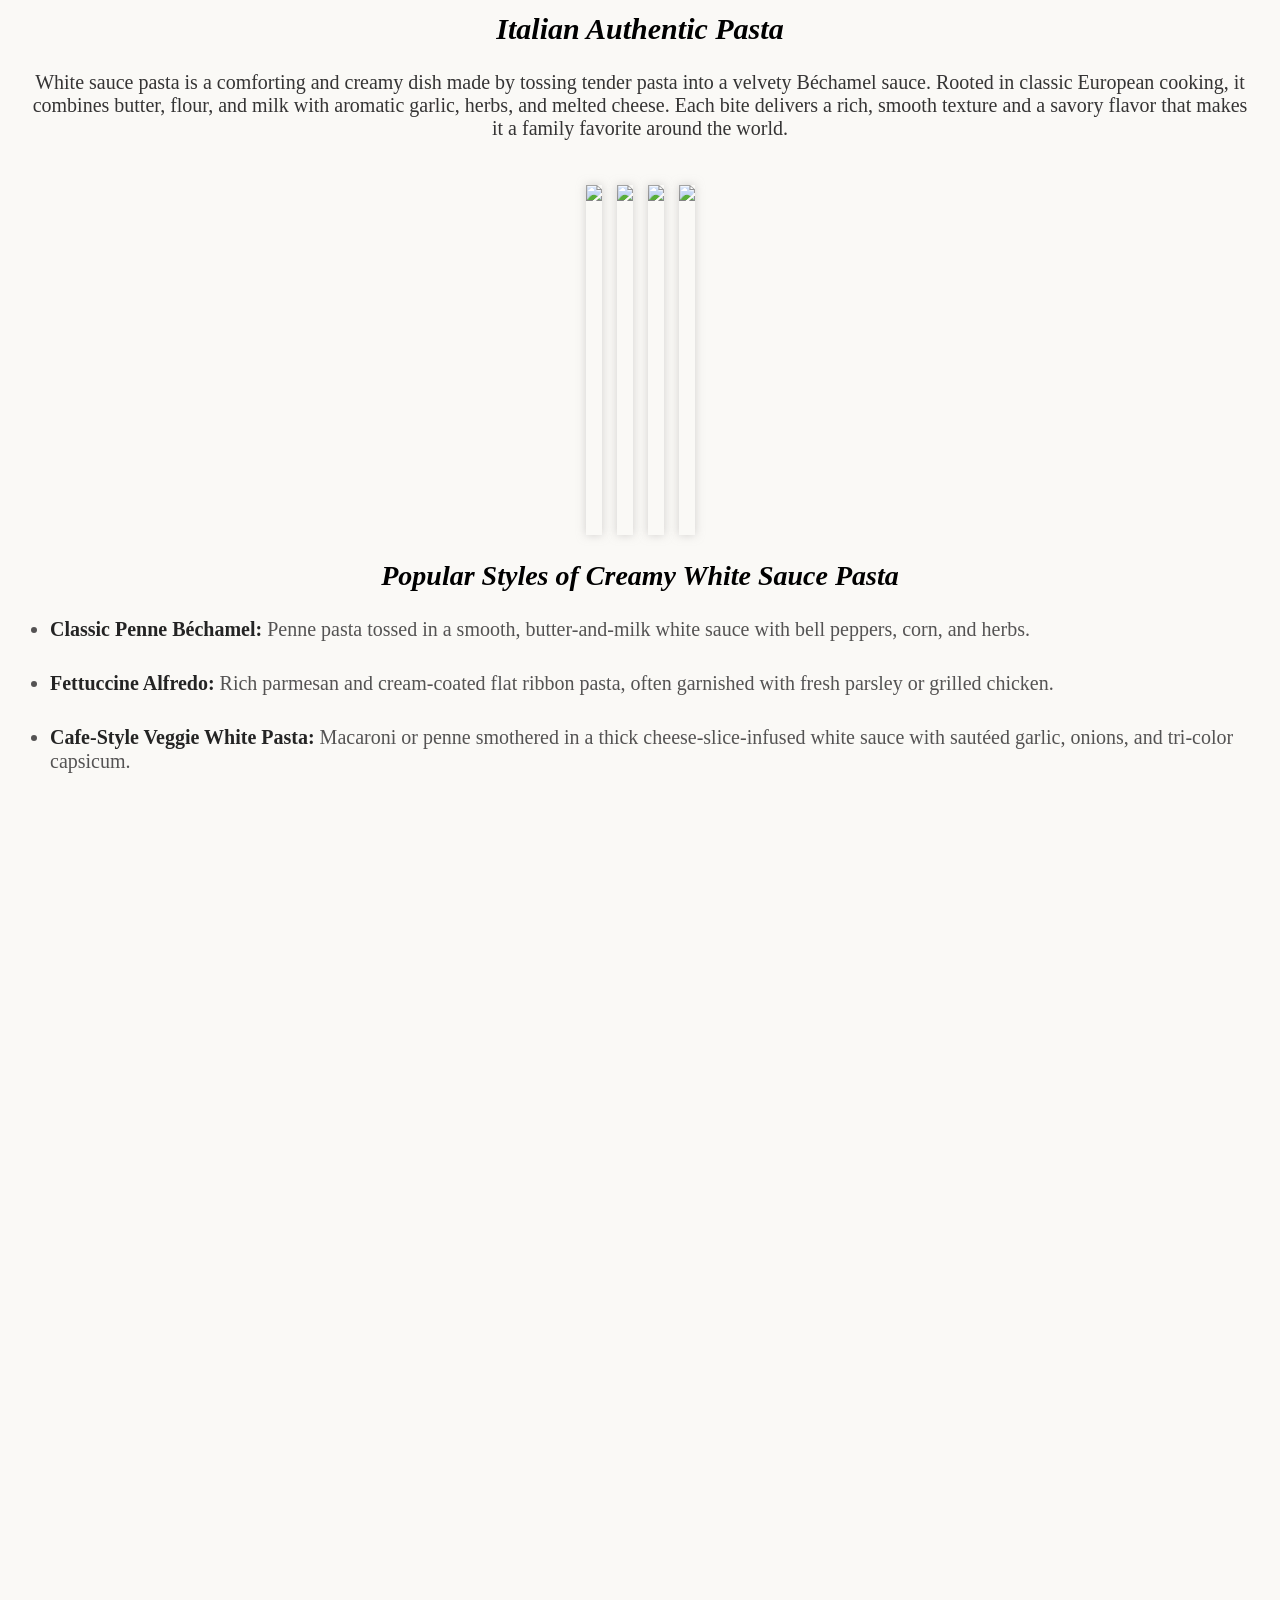
==== index.html @ 00770365 "second changes" ====
<!DOCTYPE html>
<html lang="en">
    <head>
        <title>Italic Cheese Recipe</title>
        <link rel="stylesheet" href="stylesheet.css">
    </head>
    <body>
        <header>
            <h1 id="Recipe">Italian Authentic Pasta</h1>
            <p id="introduction">White sauce pasta is a comforting and creamy dish made by tossing tender pasta into a velvety Béchamel sauce. Rooted in classic European cooking, it combines butter, flour, and milk with aromatic garlic, herbs, and melted cheese. Each bite delivers a rich, smooth texture and a savory flavor that makes it a family favorite around the world.</p>
        </header>
        <main>
          <div id="images">
            <img src="https://www.indianveggiedelight.com/wp-content/uploads/2023/01/white-sauce-pasta.jpg">
            <img src="https://www.eatingonadime.com/wp-content/uploads/2021/11/200KB-White-Pasta-Sauce-10.jpg">
            <img src="https://www.cookwithmanali.com/wp-content/uploads/2018/12/White-Sauce-Pasta-1014x1536.jpg">
            <img src="https://cdn1.foodviva.com/static-content/food-images/snacks-recipes/white-sauce-pasta/white-sauce-pasta.jpg">
          </div>
          <div id="infomation">
            <h2 id="styles">Popular Styles of Creamy White Sauce Pasta</h2>
            <ul id="types">
                <li>
                <strong>Classic Penne Béchamel:</strong> Penne pasta tossed in a smooth, butter-and-milk white sauce with bell peppers, corn, and herbs.
                </li>
                <li>
                <strong>Fettuccine Alfredo:</strong> Rich parmesan and cream-coated flat ribbon pasta, often garnished with fresh parsley or grilled chicken.
                </li>
                <li>
                    <strong>Cafe-Style Veggie White Pasta:</strong> Macaroni or penne smothered in a thick cheese-slice-infused white sauce with sautéed garlic, onions, and tri-color capsicum.
                </li>
            </ul>
          </div>
        </main>
        <footer>

        </footer>
    </body>
</html>
---- stylesheet.css ----
*{
    margin: 0px;
    padding: 0px;
    box-sizing: border-box;
}
body,html{
    width: 100%;
    height: 100%;
    background-color: #FAF9F6;
    margin-bottom: 1000px;
}
#Recipe{
  text-align: center;
  font-size: 30px;
  font-style: italic;
  margin-top: 12px;
}
#introduction{
  padding: 25px;
  text-align: center;
  font-size: 20px;
  color: rgb(53, 52, 52);
}
img{
  height: 350px;
  /* border: 2px solid rgba(128, 128, 128, 0.217); */
  box-shadow: 0px 0px 10px rgba(173, 170, 170, 0.525);
}
#images{
  display: flex;
  align-items: center;
  justify-content: center;
  gap: 15px;
  margin-top: 20px;
}
#styles{
  text-align: center;
  margin: 25px;
  font-size: 28px;
  font-style: italic;
}
#types{
  padding-left: 50px;
  font-size: 20px;
  line-height: 20px;
  padding-right: 30px;
  color: rgb(84, 83, 83);
  line-height: 24px;
}
strong{
  color: rgb(36, 36, 36);
}
ul{
  display: flex;
  flex-direction: column;
  gap: 30px;
}
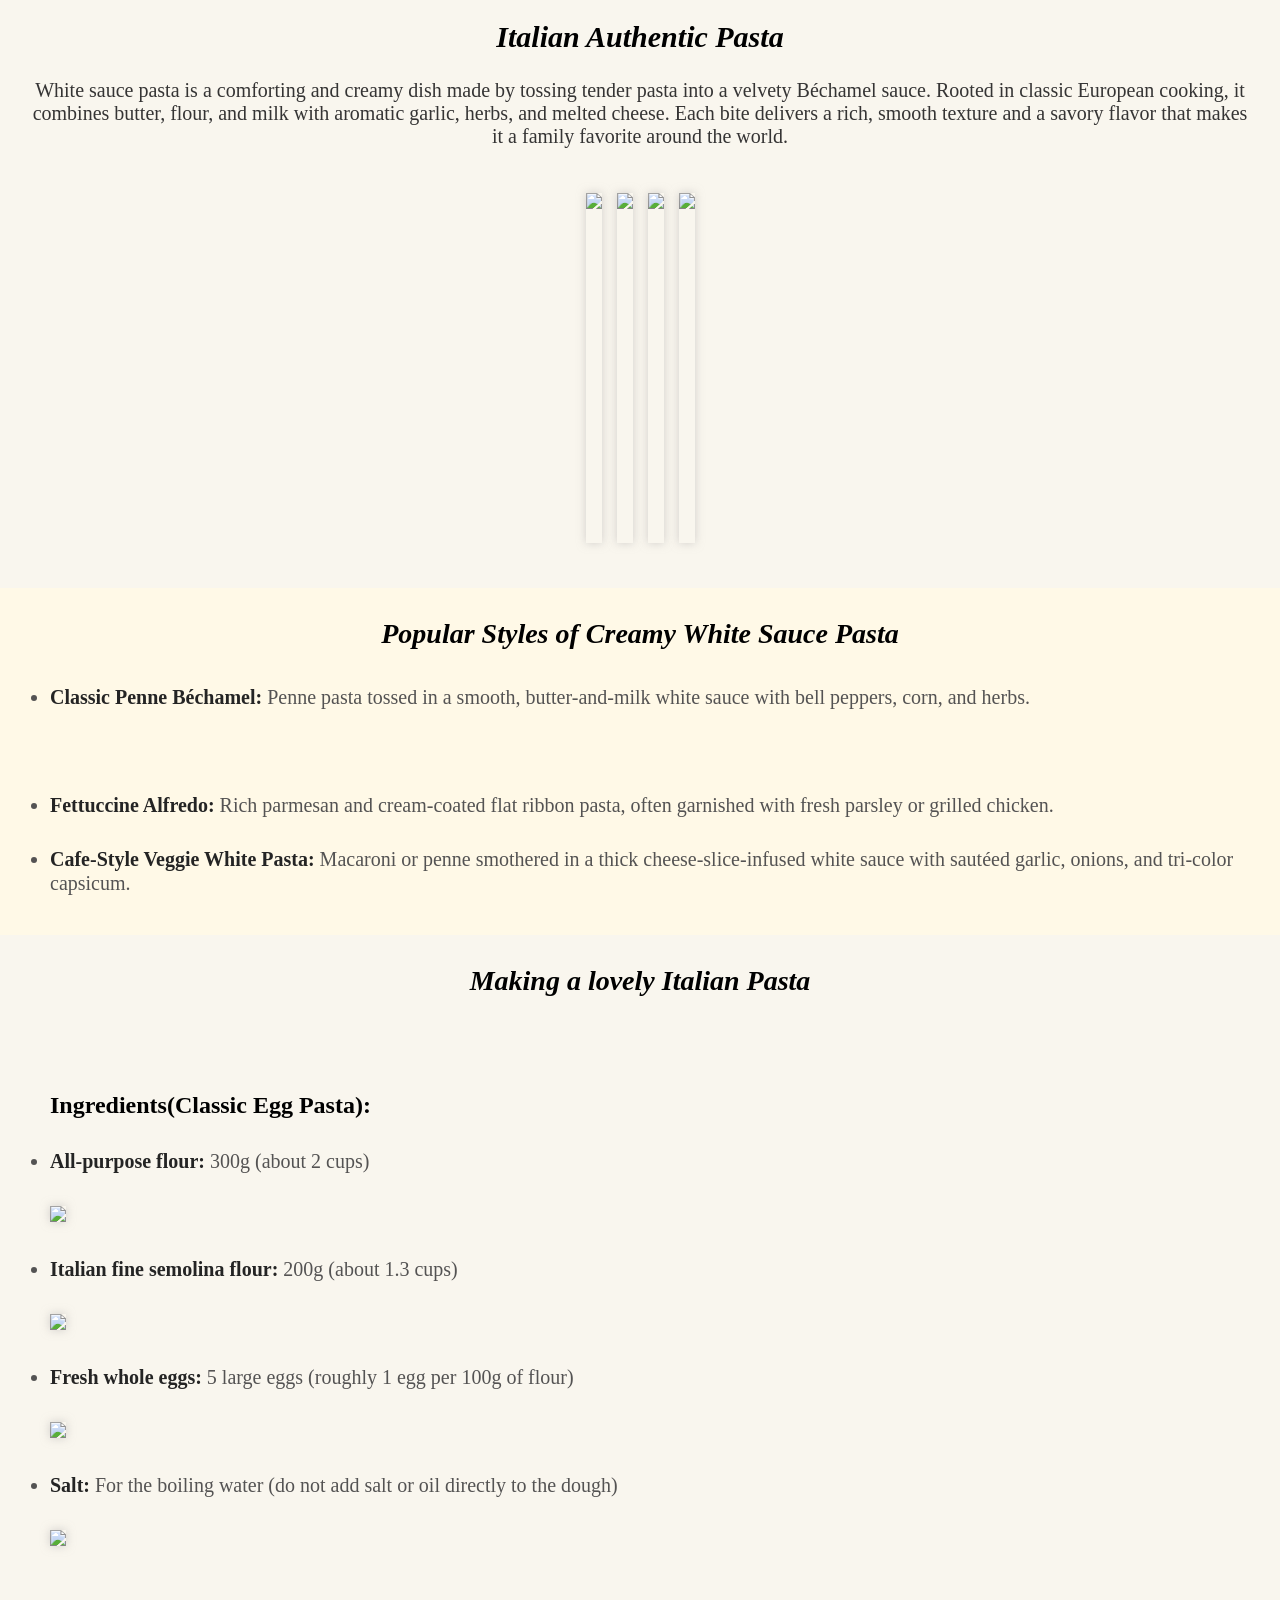
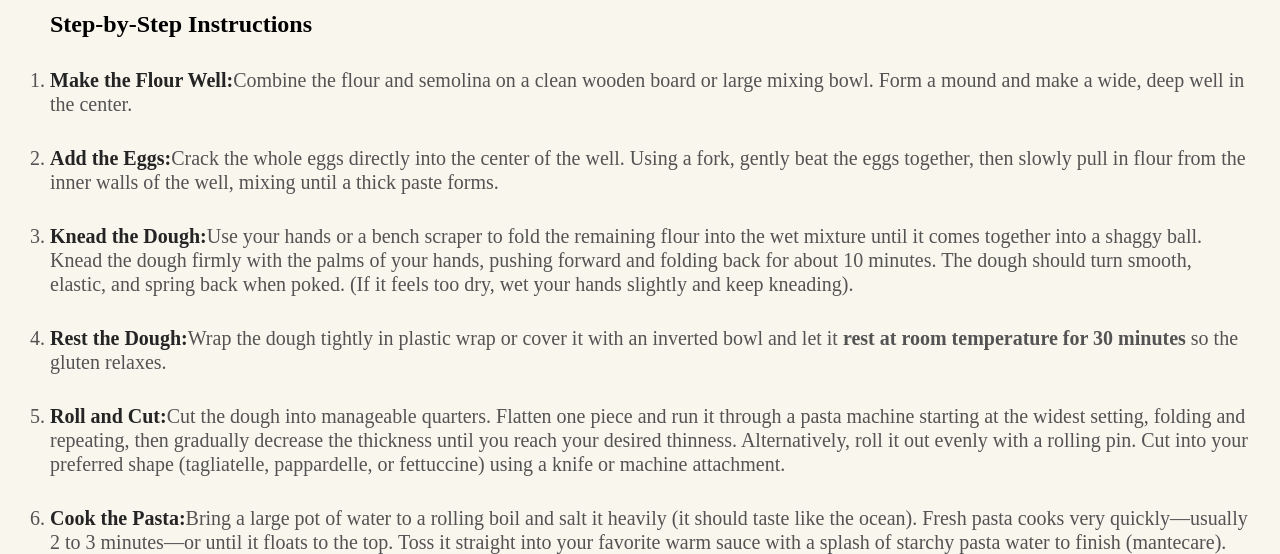
==== commit 3477ead0: "Updated the design" ====
--- a/index.html
+++ b/index.html
@@ -17,11 +17,13 @@
             <img src="https://cdn1.foodviva.com/static-content/food-images/snacks-recipes/white-sauce-pasta/white-sauce-pasta.jpg">
           </div>
           <div id="infomation">
-            <h2 id="styles">Popular Styles of Creamy White Sauce Pasta</h2>
+            <div id="diff-type-div"><h2 id="styles">Popular Styles of Creamy White Sauce Pasta</h2>
             <ul id="types">
                 <li>
                 <strong>Classic Penne Béchamel:</strong> Penne pasta tossed in a smooth, butter-and-milk white sauce with bell peppers, corn, and herbs.
+                
                 </li>
+                <div class="example"><img class="example-image" src=""></div>
                 <li>
                 <strong>Fettuccine Alfredo:</strong> Rich parmesan and cream-coated flat ribbon pasta, often garnished with fresh parsley or grilled chicken.
                 </li>
@@ -29,6 +31,40 @@
                     <strong>Cafe-Style Veggie White Pasta:</strong> Macaroni or penne smothered in a thick cheese-slice-infused white sauce with sautéed garlic, onions, and tri-color capsicum.
                 </li>
             </ul>
+        </div>
+            <h2 id="steps">Making a lovely Italian Pasta</h2>
+            <h3 id="ingredients">Ingredients(Classic Egg Pasta):</h3>
+            <ul id="ingredient-list">
+                <li>
+                    <strong>All-purpose flour:</strong> 300g (about 2 cups)
+                </li>
+                <div class="example"><img class="example-image" src="https://media.istockphoto.com/id/1384860308/photo/all-purpose-flour-in-a-measuring-cup.jpg?s=612x612&w=0&k=20&c=h0YXMhEqGu0maKqP7zBCC9vPetqJPevhLS0ccL--CUc="></div>
+               
+                <li>
+                    <strong>Italian fine semolina flour: </strong>200g (about 1.3 cups)
+                </li>
+                <div class="example"><img class="example-image" src="https://t4.ftcdn.net/jpg/21/22/10/63/360_F_2122106302_u18jFWlpk1kTSJmPP1UeYekk0vD899W3.jpg"></div>
+                <li>
+                    <strong>Fresh whole eggs:</strong> 5 large eggs (roughly 1 egg per 100g of flour)
+                </li>
+                <div class="example"><img class="example-image" src="https://media.istockphoto.com/id/1270152335/photo/still-life-image-of-brown-and-white-eggs-in-cardboard-egg-cartons.jpg?s=612x612&w=0&k=20&c=0sMG-5yQIXG5tCb1JJCGgg7Qul2nxzEk1SX75vT6GHo="></div>
+                <li>
+                    <strong>Salt:</strong> For the boiling water (do not add salt or oil directly to the dough)
+                </li>
+                <div class="example"><img class="example-image" src="https://media.istockphoto.com/id/2148284085/photo/sea-salt-grains-on-wood-spoon-and-scattered-around-blue-background-lot-of-copy-space-studio.jpg?s=612x612&w=0&k=20&c=GJq_tpOONv_JlE3lw1Dj-kSb7CzlcQddzynxIfLqdgM="></div>
+            </ul>
+            <h3 id="step-by-step">Step-by-Step Instructions</h3>
+            <ol id="step-list">
+                <li><strong>Make the Flour Well:</strong>Combine the flour and semolina on a clean wooden board or large mixing bowl. Form a mound and make a wide, deep well in the center.</li>
+                <li><strong>Add the Eggs:</strong>Crack the whole eggs directly into the center of the well. Using a fork, gently beat the eggs together, then slowly pull in flour from the inner walls of the well, mixing until a thick paste forms.</li>
+                <li><strong>Knead the Dough:</strong>Use your hands or a bench scraper to fold the remaining flour into the wet mixture until it comes together into a shaggy ball. Knead the dough firmly with the palms of your hands, pushing forward and folding back for about 10 minutes. The dough should turn smooth, elastic, and spring back when poked. (If it feels too dry, wet your hands slightly and keep kneading).</li>
+                <li><strong>Rest the Dough:</strong>Wrap the dough tightly in plastic wrap or cover it with an inverted bowl and let it <b>rest at room temperature for 30 minutes</b> so the gluten relaxes.</li>
+                <li><strong>Roll and Cut:</strong>Cut the dough into manageable quarters. Flatten one piece and run it through a pasta machine starting at the widest setting, folding and repeating, then gradually decrease the thickness until you reach your desired thinness. Alternatively, roll it out evenly with a rolling pin. Cut into your preferred shape (tagliatelle, pappardelle, or fettuccine) using a knife or machine attachment.</li>
+                <li><strong>Cook the Pasta:</strong>Bring a large pot of water to a rolling boil and salt it heavily (it should taste like the ocean). Fresh pasta cooks very quickly—usually 2 to 3 minutes—or until it floats to the top. Toss it straight into your favorite warm sauce with a splash of starchy pasta water to finish (mantecare).</li>
+
+                
+
+            </ol>
           </div>
         </main>
         <footer>
--- a/stylesheet.css
+++ b/stylesheet.css
@@ -6,14 +6,14 @@
 body,html{
     width: 100%;
     height: 100%;
-    background-color: #FAF9F6;
+    background-color: #f9f6ee;
     margin-bottom: 1000px;
 }
 #Recipe{
   text-align: center;
   font-size: 30px;
   font-style: italic;
-  margin-top: 12px;
+  margin-top: 20px;
 }
 #introduction{
   padding: 25px;
@@ -32,26 +32,37 @@
   justify-content: center;
   gap: 15px;
   margin-top: 20px;
+  padding-bottom: 45px;
 }
-#styles{
+#styles,#steps{
   text-align: center;
-  margin: 25px;
+  margin-bottom: 35px;
+  padding-top: 30px;
   font-size: 28px;
   font-style: italic;
 }
-#types{
+#types,#ingredient-list,#step-list{
   padding-left: 50px;
   font-size: 20px;
   line-height: 20px;
   padding-right: 30px;
   color: rgb(84, 83, 83);
   line-height: 24px;
+  display: flex;
+  flex-direction: column;
+  gap: 30px;
+}
+#ingredients,#step-by-step{
+  padding-top: 60px;
+  padding-left: 50px;
+  font-size: 24px;
+  padding-bottom: 30px;
 }
 strong{
   color: rgb(36, 36, 36);
 }
-ul{
-  display: flex;
-  flex-direction: column;
-  gap: 30px;
-}+#diff-type-div{
+  background-color: rgb(255, 249, 231);
+
+  padding-bottom: 40px;
+}
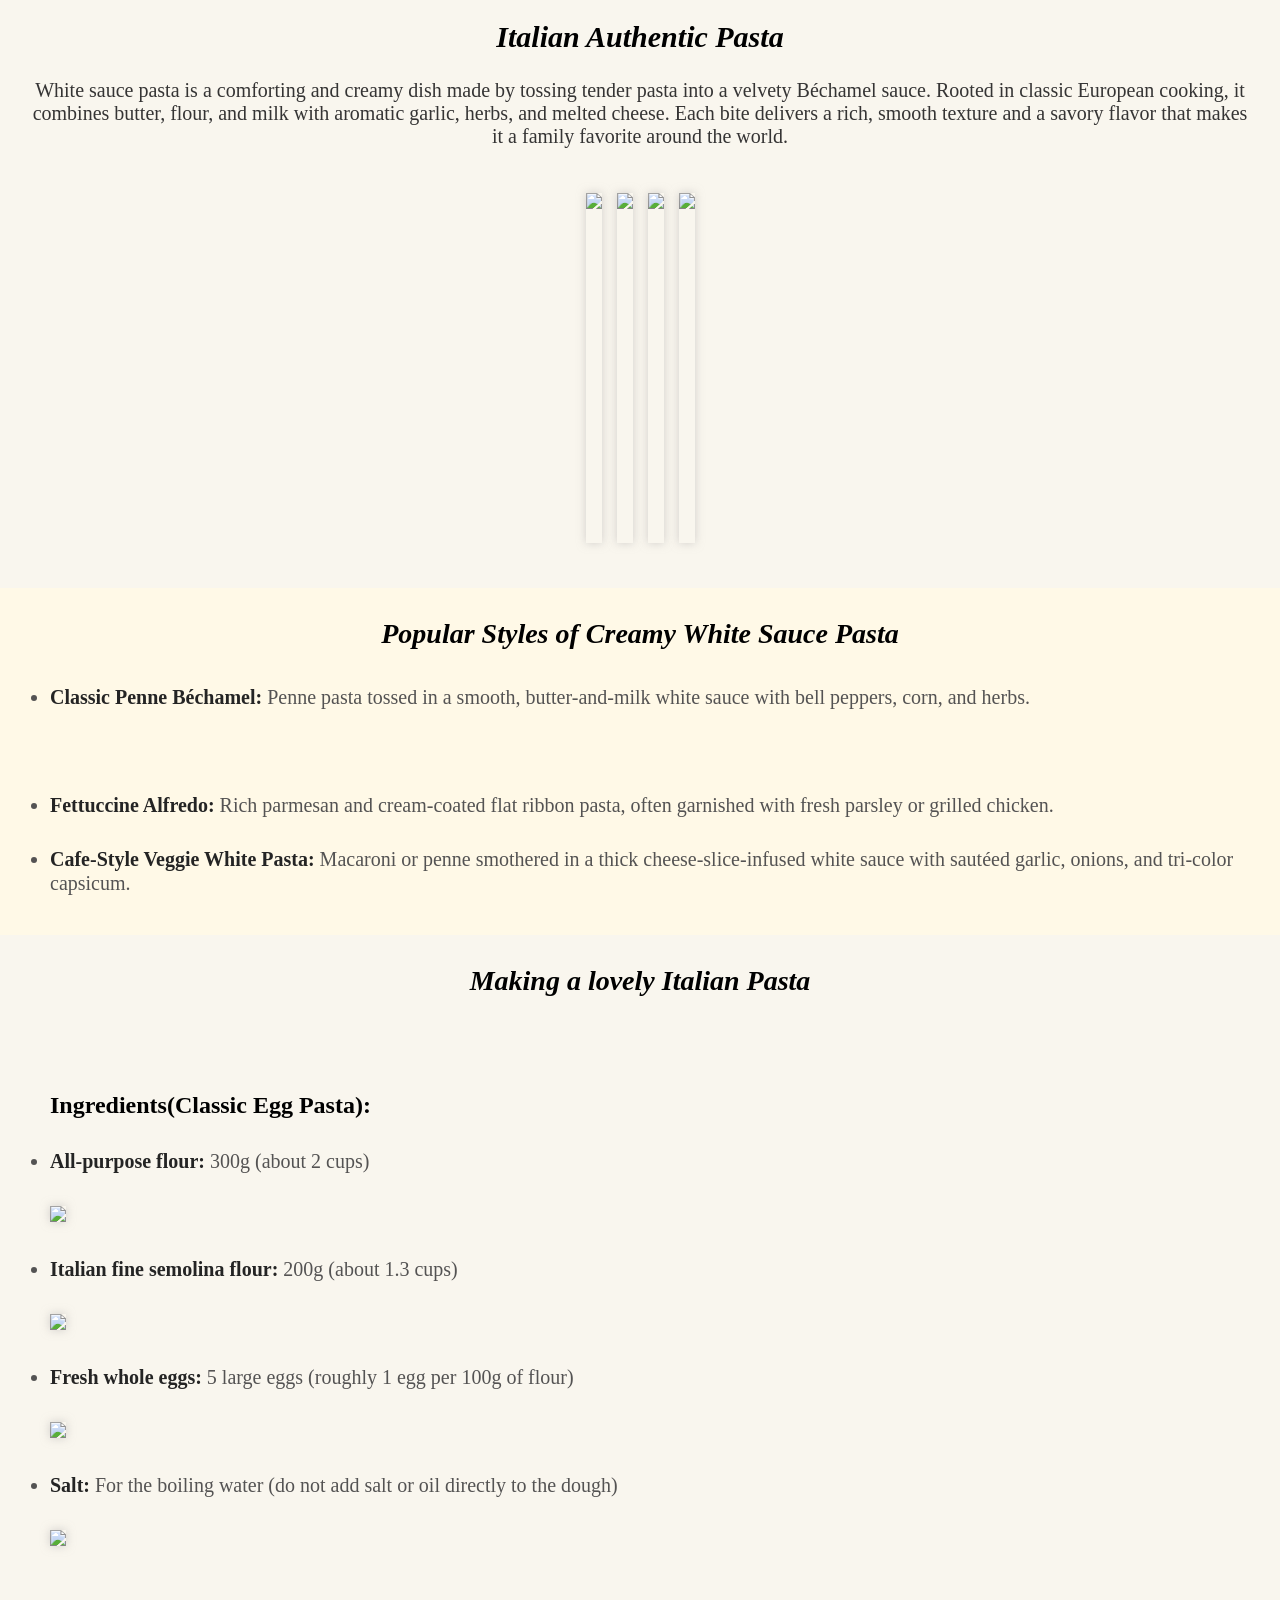
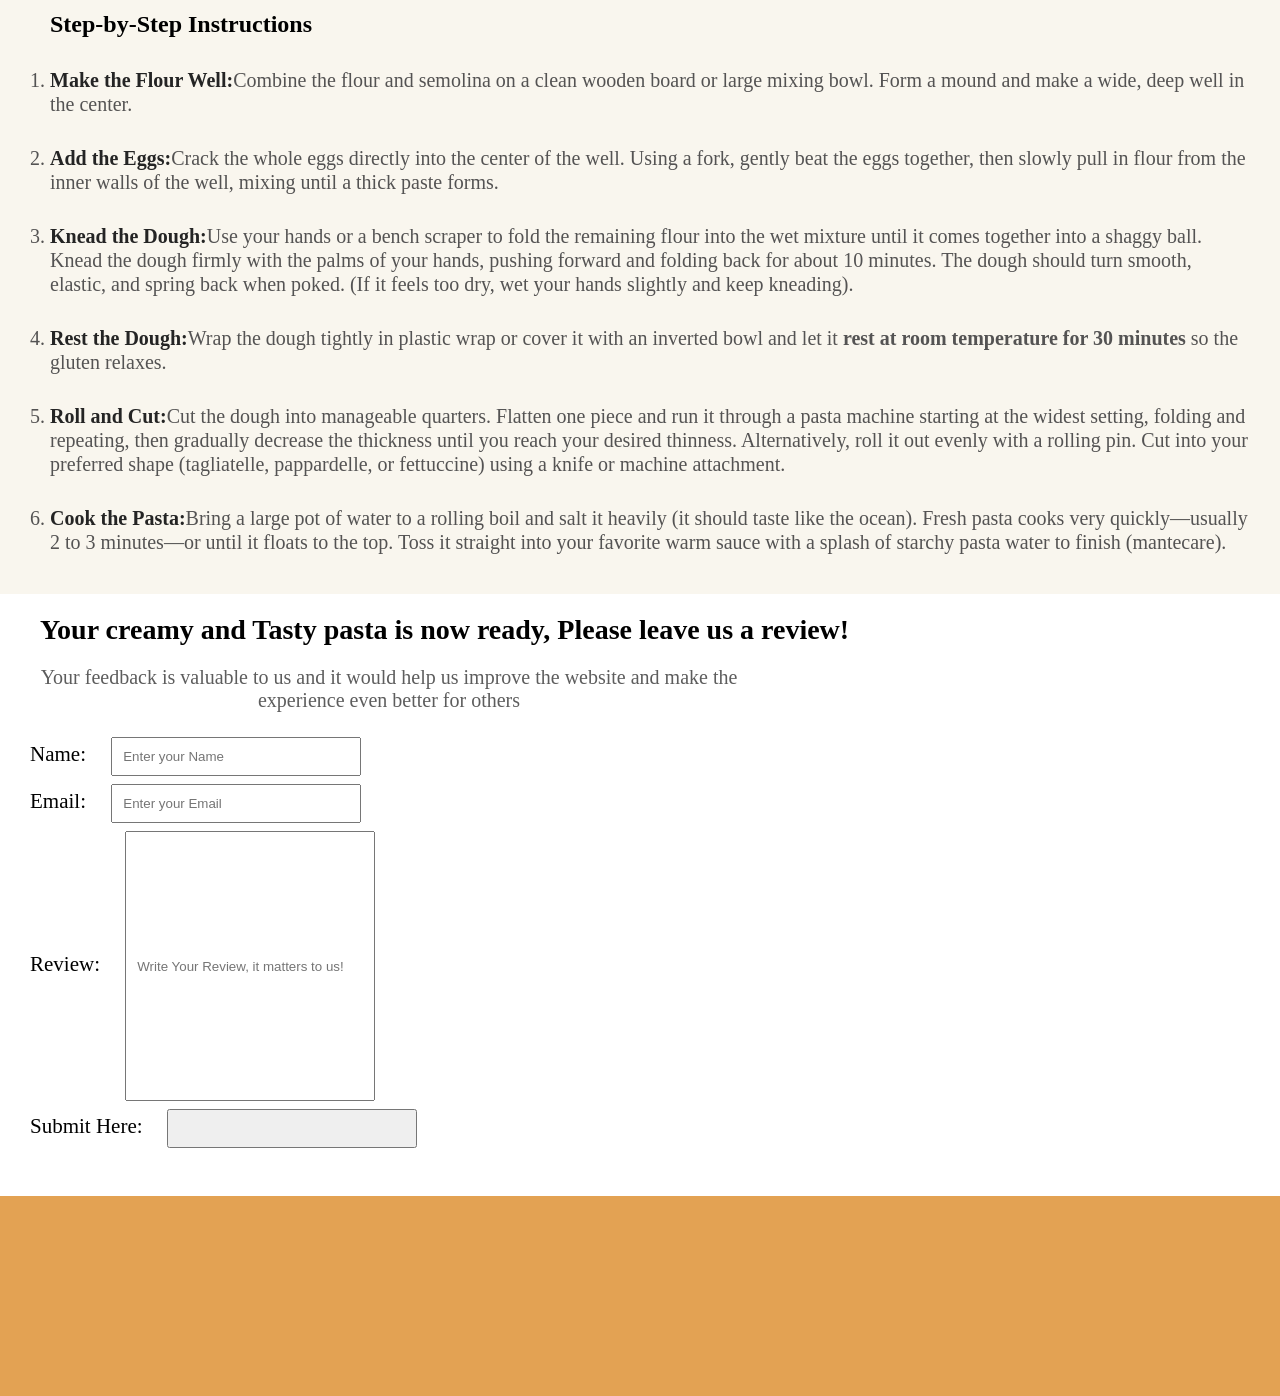
==== commit 75181a4f: "added review form and tentative footer" ====
--- a/index.html
+++ b/index.html
@@ -61,13 +61,35 @@
                 <li><strong>Rest the Dough:</strong>Wrap the dough tightly in plastic wrap or cover it with an inverted bowl and let it <b>rest at room temperature for 30 minutes</b> so the gluten relaxes.</li>
                 <li><strong>Roll and Cut:</strong>Cut the dough into manageable quarters. Flatten one piece and run it through a pasta machine starting at the widest setting, folding and repeating, then gradually decrease the thickness until you reach your desired thinness. Alternatively, roll it out evenly with a rolling pin. Cut into your preferred shape (tagliatelle, pappardelle, or fettuccine) using a knife or machine attachment.</li>
                 <li><strong>Cook the Pasta:</strong>Bring a large pot of water to a rolling boil and salt it heavily (it should taste like the ocean). Fresh pasta cooks very quickly—usually 2 to 3 minutes—or until it floats to the top. Toss it straight into your favorite warm sauce with a splash of starchy pasta water to finish (mantecare).</li>
-
-                
-
             </ol>
           </div>
         </main>
         <footer>
+            <div id="review-form">
+                <p id="review-heading">Your creamy and Tasty pasta is now ready, Please leave us a review!</p>
+                <p id="review-description">Your feedback is valuable to us and it would help us improve the website and make the experience even better for others</p>
+                <form action="post">
+                    <div class="form-group">
+                        <label for="name">Name: </label>
+                        <input type="name" id="name" name="username" placeholder="Enter your Name">
+                    </div>
+                    <div class="form-group">
+                      <label for="email">Email: </label>
+                      <input type="email" id="email" placeholder="Enter your Email">
+                    </div>
+                    <div class="form-group">
+                      <label for="review">Review: </label>
+                      <input type="text" id="review" placeholder="Write Your Review, it matters to us!">
+                    </div>
+                    <div class="form-group">
+                        <label for="submit">Submit Here:</label>
+                        <input type="button" id="submit" placeholder="Submit">
+                    </div>
+                </form>
+            </div>
+            <div id="last-section">
+                
+            </div>
 
         </footer>
     </body>
--- a/stylesheet.css
+++ b/stylesheet.css
@@ -7,7 +7,7 @@
     width: 100%;
     height: 100%;
     background-color: #f9f6ee;
-    margin-bottom: 1000px;
+    margin-bottom: 2000px;
 }
 #Recipe{
   text-align: center;
@@ -66,3 +66,58 @@
 
   padding-bottom: 40px;
 }
+#review-form{
+  background-color: white;
+  padding-top: 20px;
+  height: auto;
+  padding-left: 30px;
+  padding-bottom: 40px;
+}
+#review-heading{
+  font-size: 28px;
+  padding-left: 10px;
+  font-weight: 550;
+  margin-bottom: 0px;
+}
+form{
+  display: flex; 
+  flex-direction: column;
+  
+}
+
+label{
+  font-weight: 500;
+  font-size: 21px;
+  padding-bottom: 8px;
+}
+input{
+  min-width: 80px;
+  max-width: 250px;
+  width: 30vw;
+  margin-bottom: 8px;
+  padding: 10px;
+  margin-left: 20px;
+}
+#review{
+  height: 30vh;
+}
+main{
+  padding-bottom: 40px;
+}
+#review-description{
+  text-align: center;
+  padding-top: 20px;
+  color:rgb(93, 93, 93);
+  font-size: 20px;
+  margin-bottom: 25px;
+  margin-left: -20px;
+  padding-right: 40vw;
+}
+#last-section{
+  position:relative;
+  bottom: 0px;
+  left: 0px;
+  right: 0px;
+  height: 200px;
+  background-color: rgb(227, 162, 83);
+}
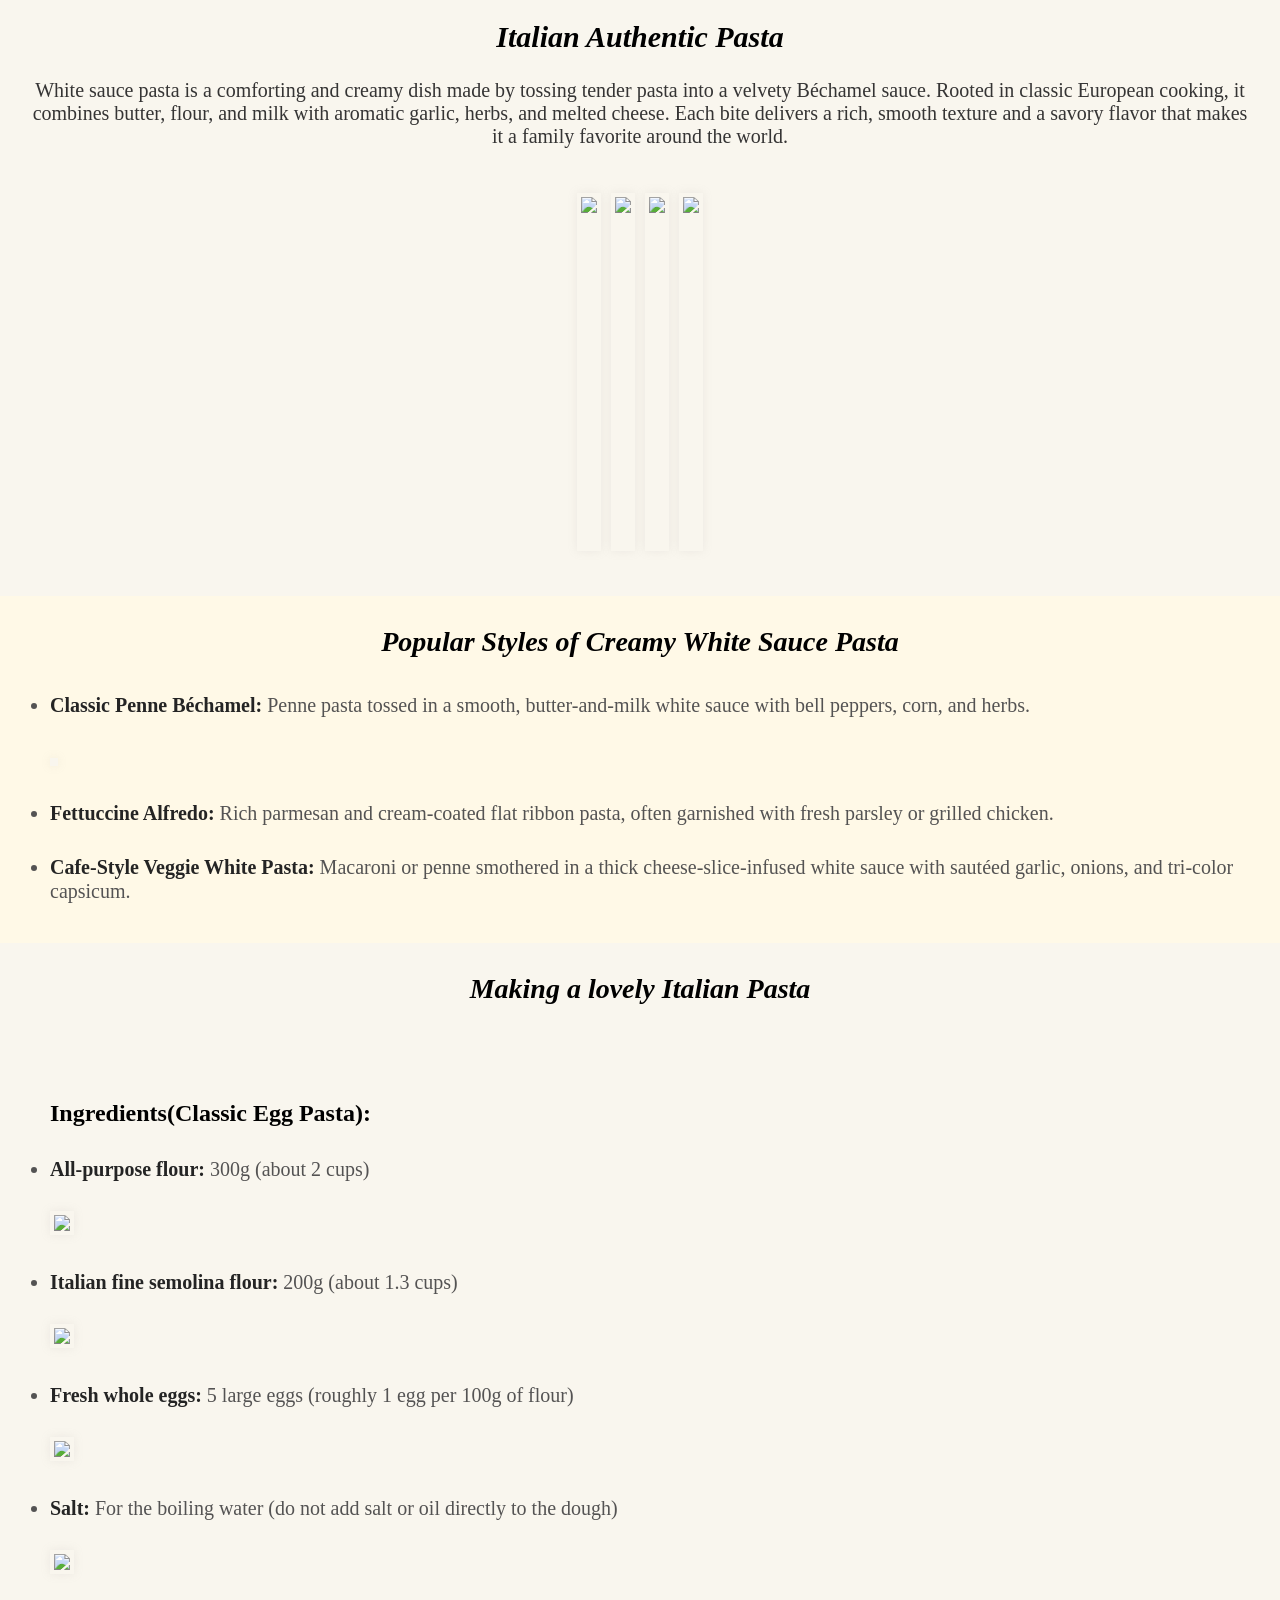
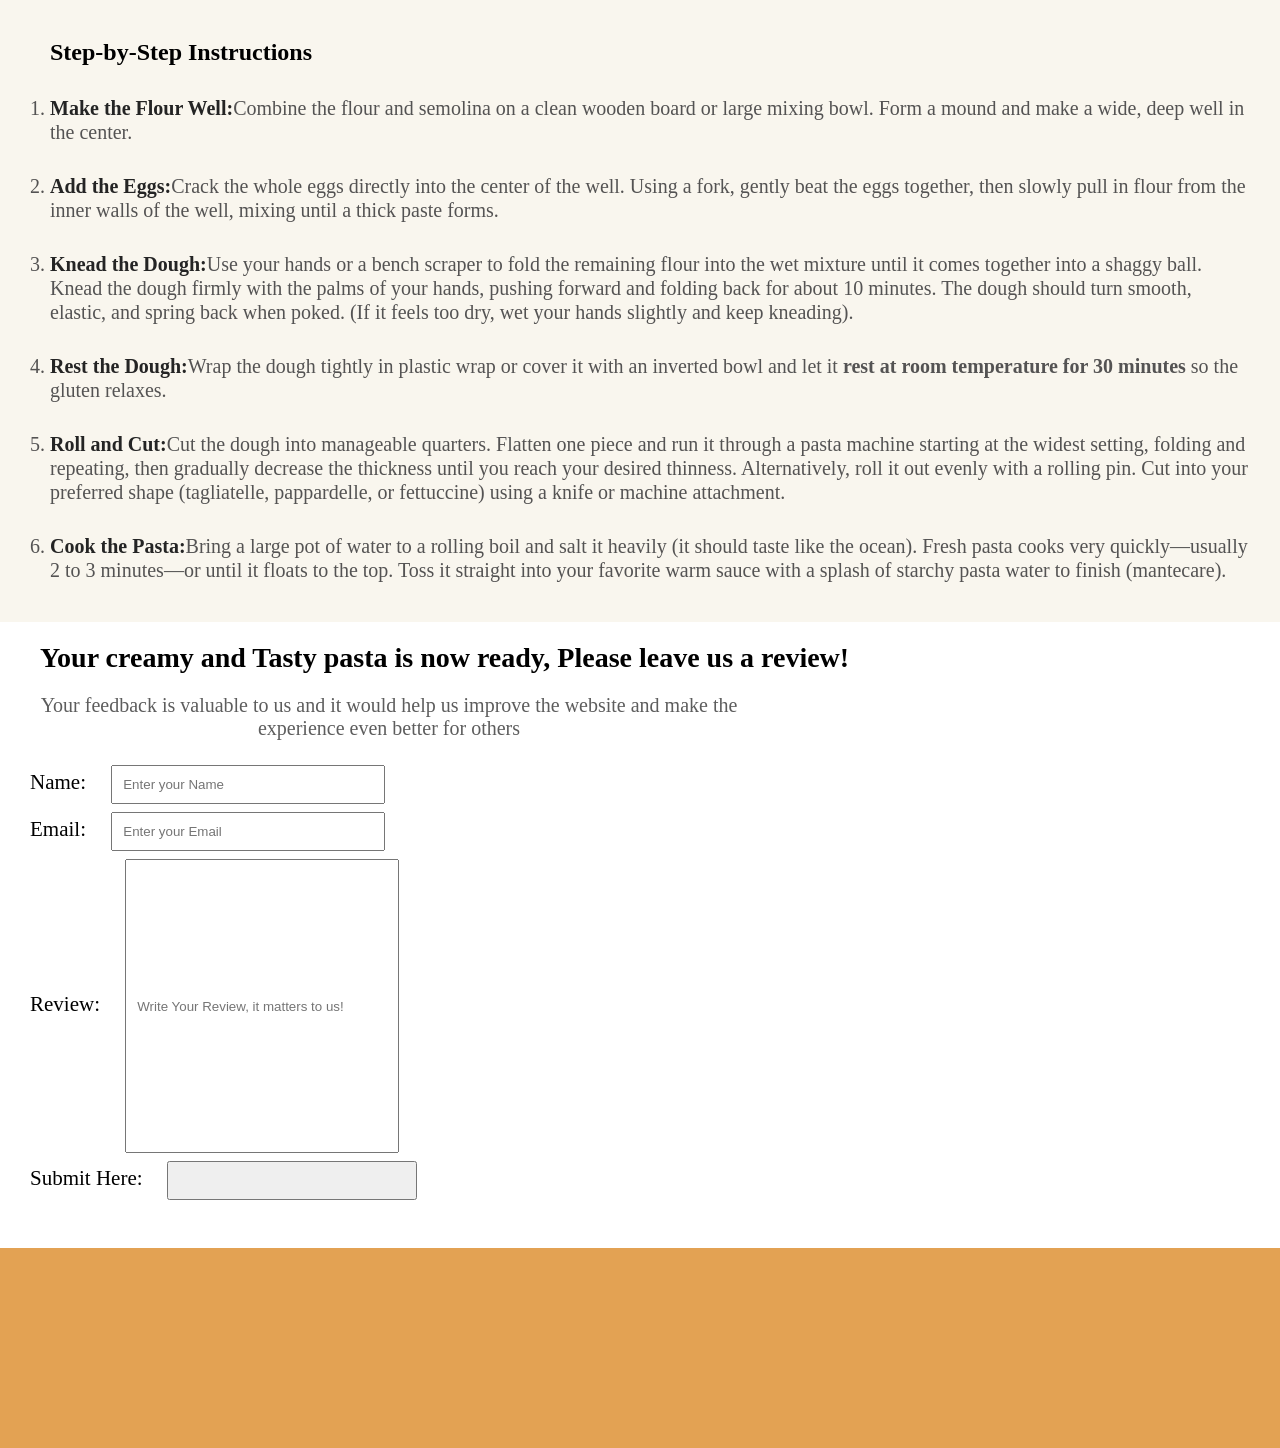
==== commit f67340c5: "updated the design and hwver effects over images" ====
--- a/index.html
+++ b/index.html
@@ -11,10 +11,10 @@
         </header>
         <main>
           <div id="images">
-            <img src="https://www.indianveggiedelight.com/wp-content/uploads/2023/01/white-sauce-pasta.jpg">
-            <img src="https://www.eatingonadime.com/wp-content/uploads/2021/11/200KB-White-Pasta-Sauce-10.jpg">
-            <img src="https://www.cookwithmanali.com/wp-content/uploads/2018/12/White-Sauce-Pasta-1014x1536.jpg">
-            <img src="https://cdn1.foodviva.com/static-content/food-images/snacks-recipes/white-sauce-pasta/white-sauce-pasta.jpg">
+            <img class="pasta-img" src="https://www.indianveggiedelight.com/wp-content/uploads/2023/01/white-sauce-pasta.jpg">
+            <img  class="pasta-img" src="https://www.eatingonadime.com/wp-content/uploads/2021/11/200KB-White-Pasta-Sauce-10.jpg">
+            <img  class="pasta-img" src="https://www.cookwithmanali.com/wp-content/uploads/2018/12/White-Sauce-Pasta-1014x1536.jpg">
+            <img  class="pasta-img" src="https://cdn1.foodviva.com/static-content/food-images/snacks-recipes/white-sauce-pasta/white-sauce-pasta.jpg">
           </div>
           <div id="infomation">
             <div id="diff-type-div"><h2 id="styles">Popular Styles of Creamy White Sauce Pasta</h2>
@@ -88,7 +88,7 @@
                 </form>
             </div>
             <div id="last-section">
-                
+
             </div>
 
         </footer>
--- a/stylesheet.css
+++ b/stylesheet.css
@@ -1,7 +1,7 @@
 *{
     margin: 0px;
     padding: 0px;
-    box-sizing: border-box;
+    
 }
 body,html{
     width: 100%;
@@ -24,15 +24,18 @@
 img{
   height: 350px;
   /* border: 2px solid rgba(128, 128, 128, 0.217); */
-  box-shadow: 0px 0px 10px rgba(173, 170, 170, 0.525);
+  box-shadow: 0px 0px 10px rgba(173, 170, 170, 0.173);
+  border: 4px solid #f9f6ee;
 }
 #images{
   display: flex;
   align-items: center;
   justify-content: center;
-  gap: 15px;
+  gap: 10px;
   margin-top: 20px;
   padding-bottom: 45px;
+  margin-left: 18px;
+  margin-right: 18px;
 }
 #styles,#steps{
   text-align: center;
@@ -120,4 +123,10 @@
   right: 0px;
   height: 200px;
   background-color: rgb(227, 162, 83);
+}
+img:hover{
+  box-shadow: 0px 0px 10px rgba(0, 0, 0, 0.369);
+  transition-duration: 0.3s;
+  border: 4px solid rgba(255, 255, 255, 0.434);
+  cursor: pointer;
 }
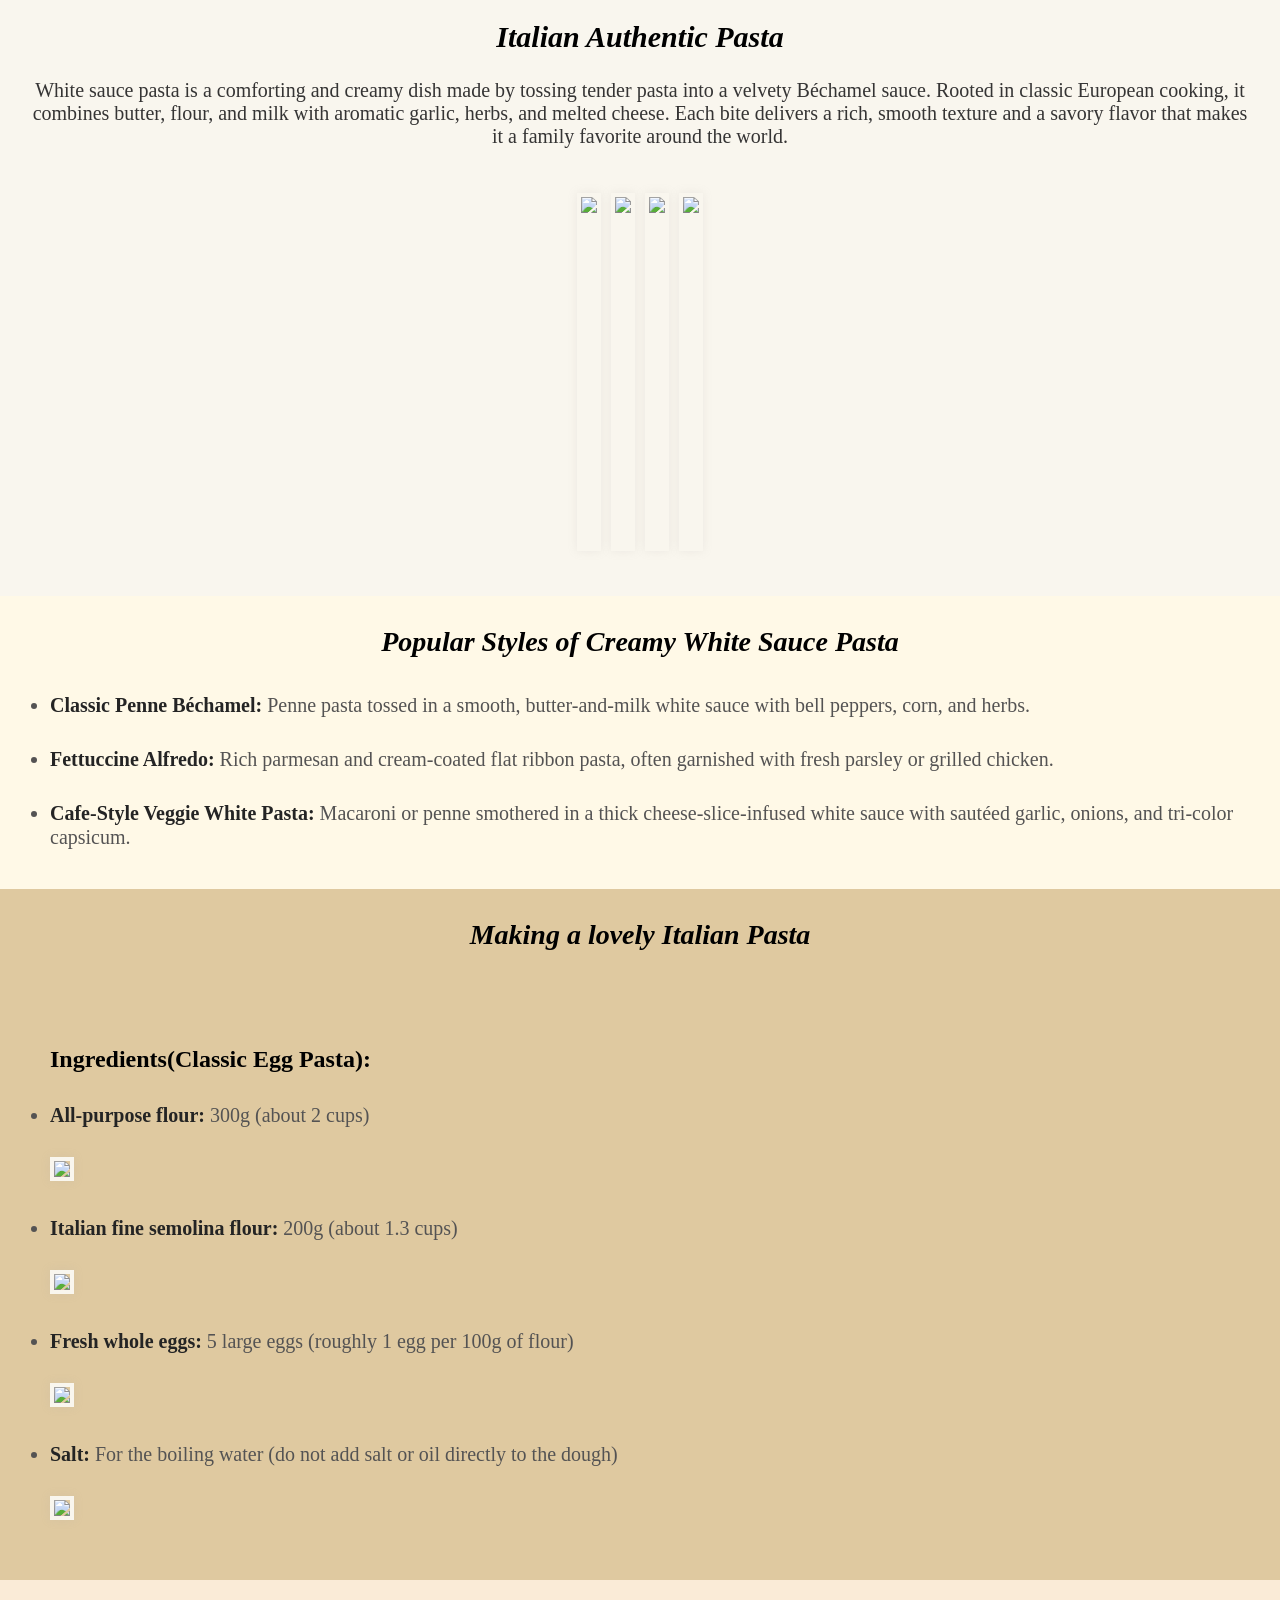
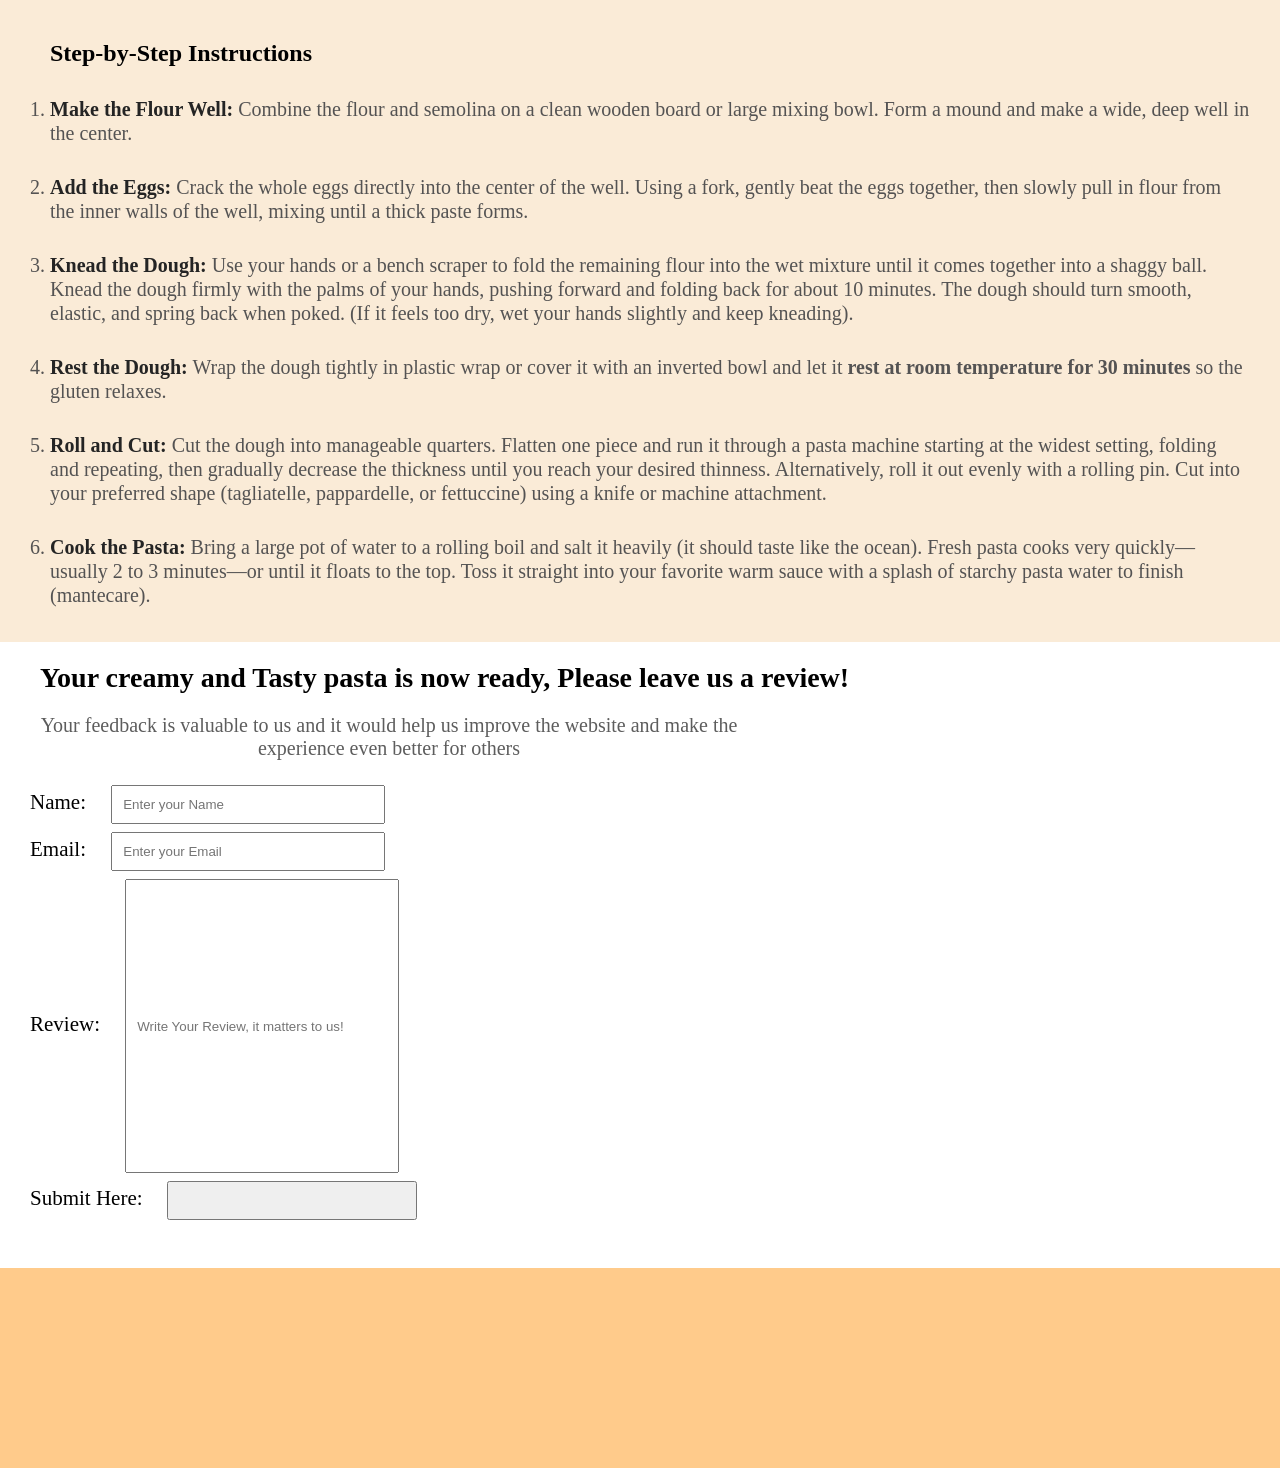
==== commit 394b2b63: "improved background color" ====
--- a/index.html
+++ b/index.html
@@ -21,9 +21,7 @@
             <ul id="types">
                 <li>
                 <strong>Classic Penne Béchamel:</strong> Penne pasta tossed in a smooth, butter-and-milk white sauce with bell peppers, corn, and herbs.
-                
                 </li>
-                <div class="example"><img class="example-image" src=""></div>
                 <li>
                 <strong>Fettuccine Alfredo:</strong> Rich parmesan and cream-coated flat ribbon pasta, often garnished with fresh parsley or grilled chicken.
                 </li>
@@ -32,6 +30,9 @@
                 </li>
             </ul>
         </div>
+
+        
+        <div id="stepsofmaking">
             <h2 id="steps">Making a lovely Italian Pasta</h2>
             <h3 id="ingredients">Ingredients(Classic Egg Pasta):</h3>
             <ul id="ingredient-list">
@@ -53,16 +54,20 @@
                 </li>
                 <div class="example"><img class="example-image" src="https://media.istockphoto.com/id/2148284085/photo/sea-salt-grains-on-wood-spoon-and-scattered-around-blue-background-lot-of-copy-space-studio.jpg?s=612x612&w=0&k=20&c=GJq_tpOONv_JlE3lw1Dj-kSb7CzlcQddzynxIfLqdgM="></div>
             </ul>
+        </div>
+        
+        <div id="stepsofmaking2">
             <h3 id="step-by-step">Step-by-Step Instructions</h3>
             <ol id="step-list">
-                <li><strong>Make the Flour Well:</strong>Combine the flour and semolina on a clean wooden board or large mixing bowl. Form a mound and make a wide, deep well in the center.</li>
-                <li><strong>Add the Eggs:</strong>Crack the whole eggs directly into the center of the well. Using a fork, gently beat the eggs together, then slowly pull in flour from the inner walls of the well, mixing until a thick paste forms.</li>
-                <li><strong>Knead the Dough:</strong>Use your hands or a bench scraper to fold the remaining flour into the wet mixture until it comes together into a shaggy ball. Knead the dough firmly with the palms of your hands, pushing forward and folding back for about 10 minutes. The dough should turn smooth, elastic, and spring back when poked. (If it feels too dry, wet your hands slightly and keep kneading).</li>
-                <li><strong>Rest the Dough:</strong>Wrap the dough tightly in plastic wrap or cover it with an inverted bowl and let it <b>rest at room temperature for 30 minutes</b> so the gluten relaxes.</li>
-                <li><strong>Roll and Cut:</strong>Cut the dough into manageable quarters. Flatten one piece and run it through a pasta machine starting at the widest setting, folding and repeating, then gradually decrease the thickness until you reach your desired thinness. Alternatively, roll it out evenly with a rolling pin. Cut into your preferred shape (tagliatelle, pappardelle, or fettuccine) using a knife or machine attachment.</li>
-                <li><strong>Cook the Pasta:</strong>Bring a large pot of water to a rolling boil and salt it heavily (it should taste like the ocean). Fresh pasta cooks very quickly—usually 2 to 3 minutes—or until it floats to the top. Toss it straight into your favorite warm sauce with a splash of starchy pasta water to finish (mantecare).</li>
+                <li><strong>Make the Flour Well:</strong> Combine the flour and semolina on a clean wooden board or large mixing bowl. Form a mound and make a wide, deep well in the center.</li>
+                <li><strong>Add the Eggs:</strong> Crack the whole eggs directly into the center of the well. Using a fork, gently beat the eggs together, then slowly pull in flour from the inner walls of the well, mixing until a thick paste forms.</li>
+                <li><strong>Knead the Dough:</strong> Use your hands or a bench scraper to fold the remaining flour into the wet mixture until it comes together into a shaggy ball. Knead the dough firmly with the palms of your hands, pushing forward and folding back for about 10 minutes. The dough should turn smooth, elastic, and spring back when poked. (If it feels too dry, wet your hands slightly and keep kneading).</li>
+                <li><strong>Rest the Dough:</strong> Wrap the dough tightly in plastic wrap or cover it with an inverted bowl and let it <b>rest at room temperature for 30 minutes</b> so the gluten relaxes.</li>
+                <li><strong>Roll and Cut:</strong> Cut the dough into manageable quarters. Flatten one piece and run it through a pasta machine starting at the widest setting, folding and repeating, then gradually decrease the thickness until you reach your desired thinness. Alternatively, roll it out evenly with a rolling pin. Cut into your preferred shape (tagliatelle, pappardelle, or fettuccine) using a knife or machine attachment.</li>
+                <li><strong>Cook the Pasta:</strong> Bring a large pot of water to a rolling boil and salt it heavily (it should taste like the ocean). Fresh pasta cooks very quickly—usually 2 to 3 minutes—or until it floats to the top. Toss it straight into your favorite warm sauce with a splash of starchy pasta water to finish (mantecare).</li>
             </ol>
-          </div>
+        </div>
+         
         </main>
         <footer>
             <div id="review-form">
--- a/stylesheet.css
+++ b/stylesheet.css
@@ -103,10 +103,9 @@
 }
 #review{
   height: 30vh;
+  max-height: 300px;
 }
-main{
-  padding-bottom: 40px;
-}
+
 #review-description{
   text-align: center;
   padding-top: 20px;
@@ -115,6 +114,7 @@
   margin-bottom: 25px;
   margin-left: -20px;
   padding-right: 40vw;
+ 
 }
 #last-section{
   position:relative;
@@ -122,11 +122,20 @@
   left: 0px;
   right: 0px;
   height: 200px;
-  background-color: rgb(227, 162, 83);
+  background-color: rgb(255, 203, 139);
 }
 img:hover{
   box-shadow: 0px 0px 10px rgba(0, 0, 0, 0.369);
   transition-duration: 0.3s;
   border: 4px solid rgba(255, 255, 255, 0.434);
   cursor: pointer;
+}
+#stepsofmaking{
+  background-color: rgb(223, 201, 160);
+ 
+  padding-bottom: 55px;
+}
+#stepsofmaking2{
+  background-color: antiquewhite;
+  padding-bottom: 35px;
 }
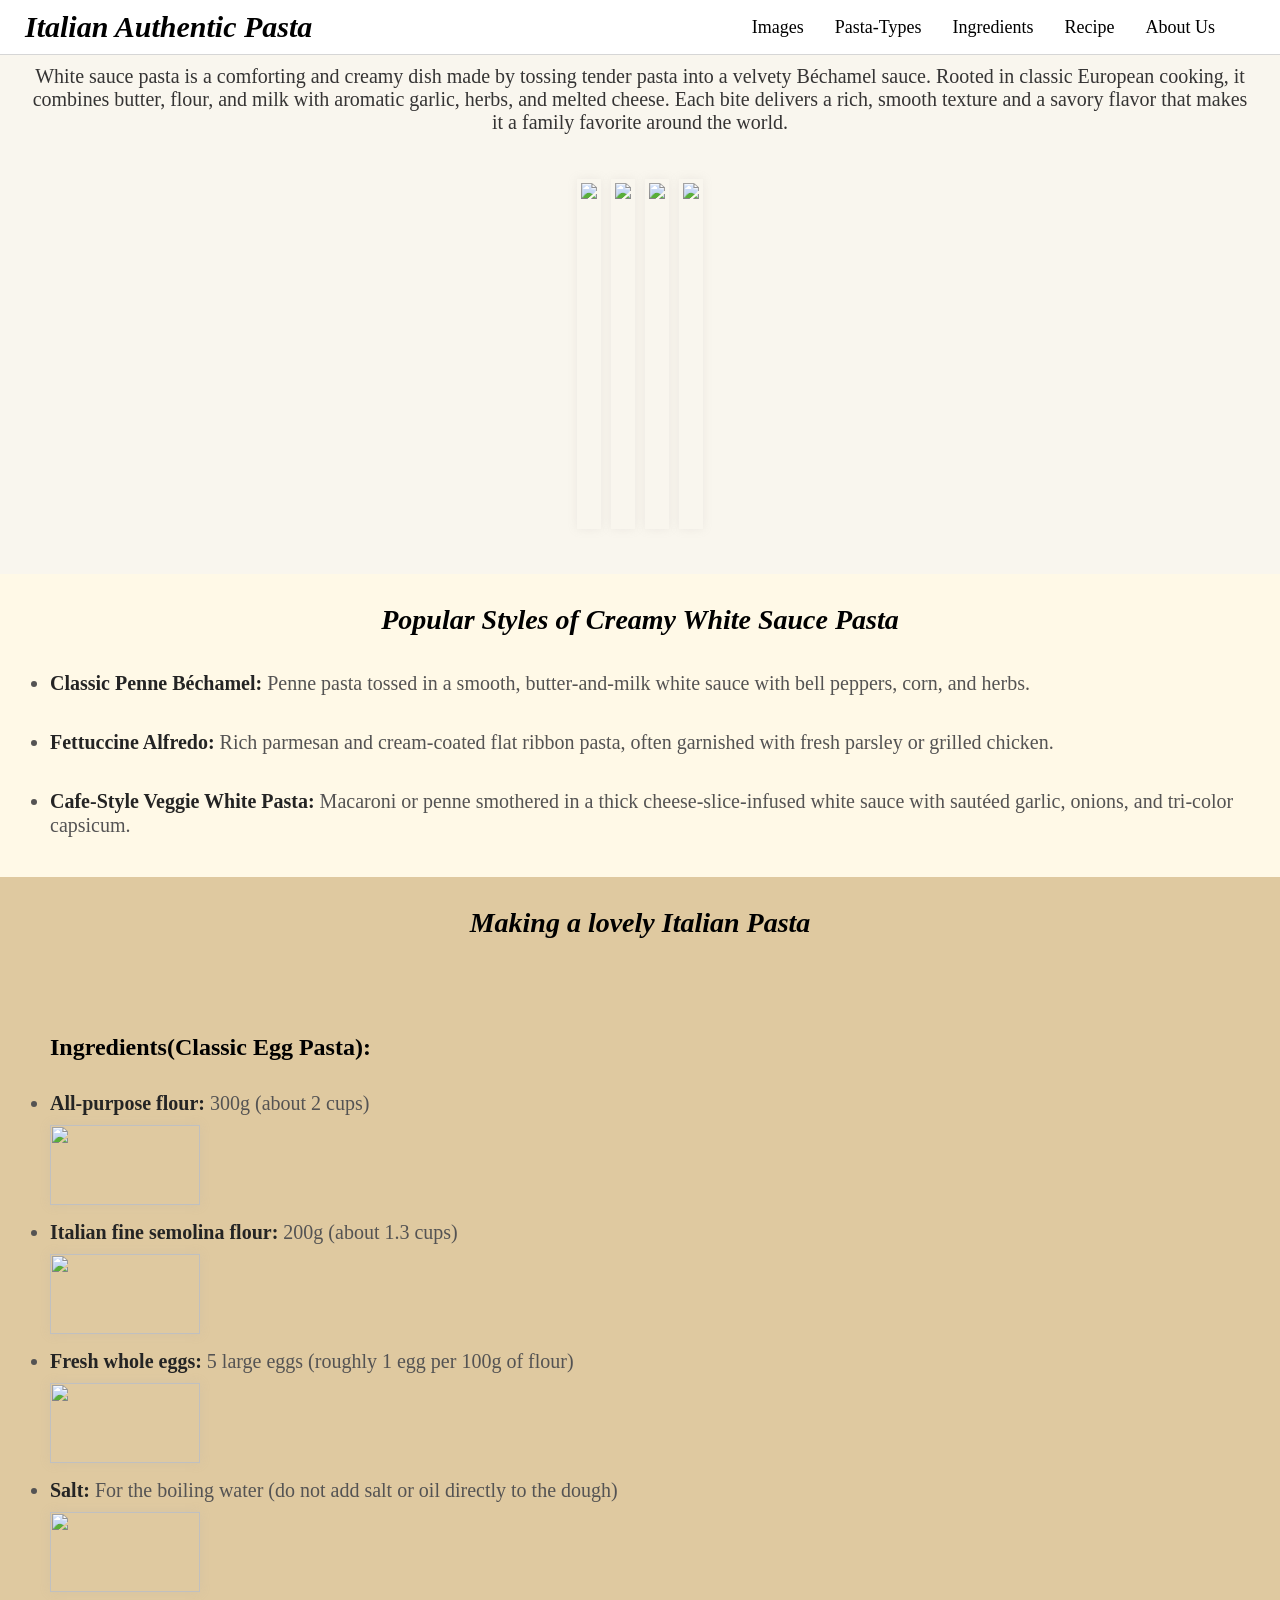
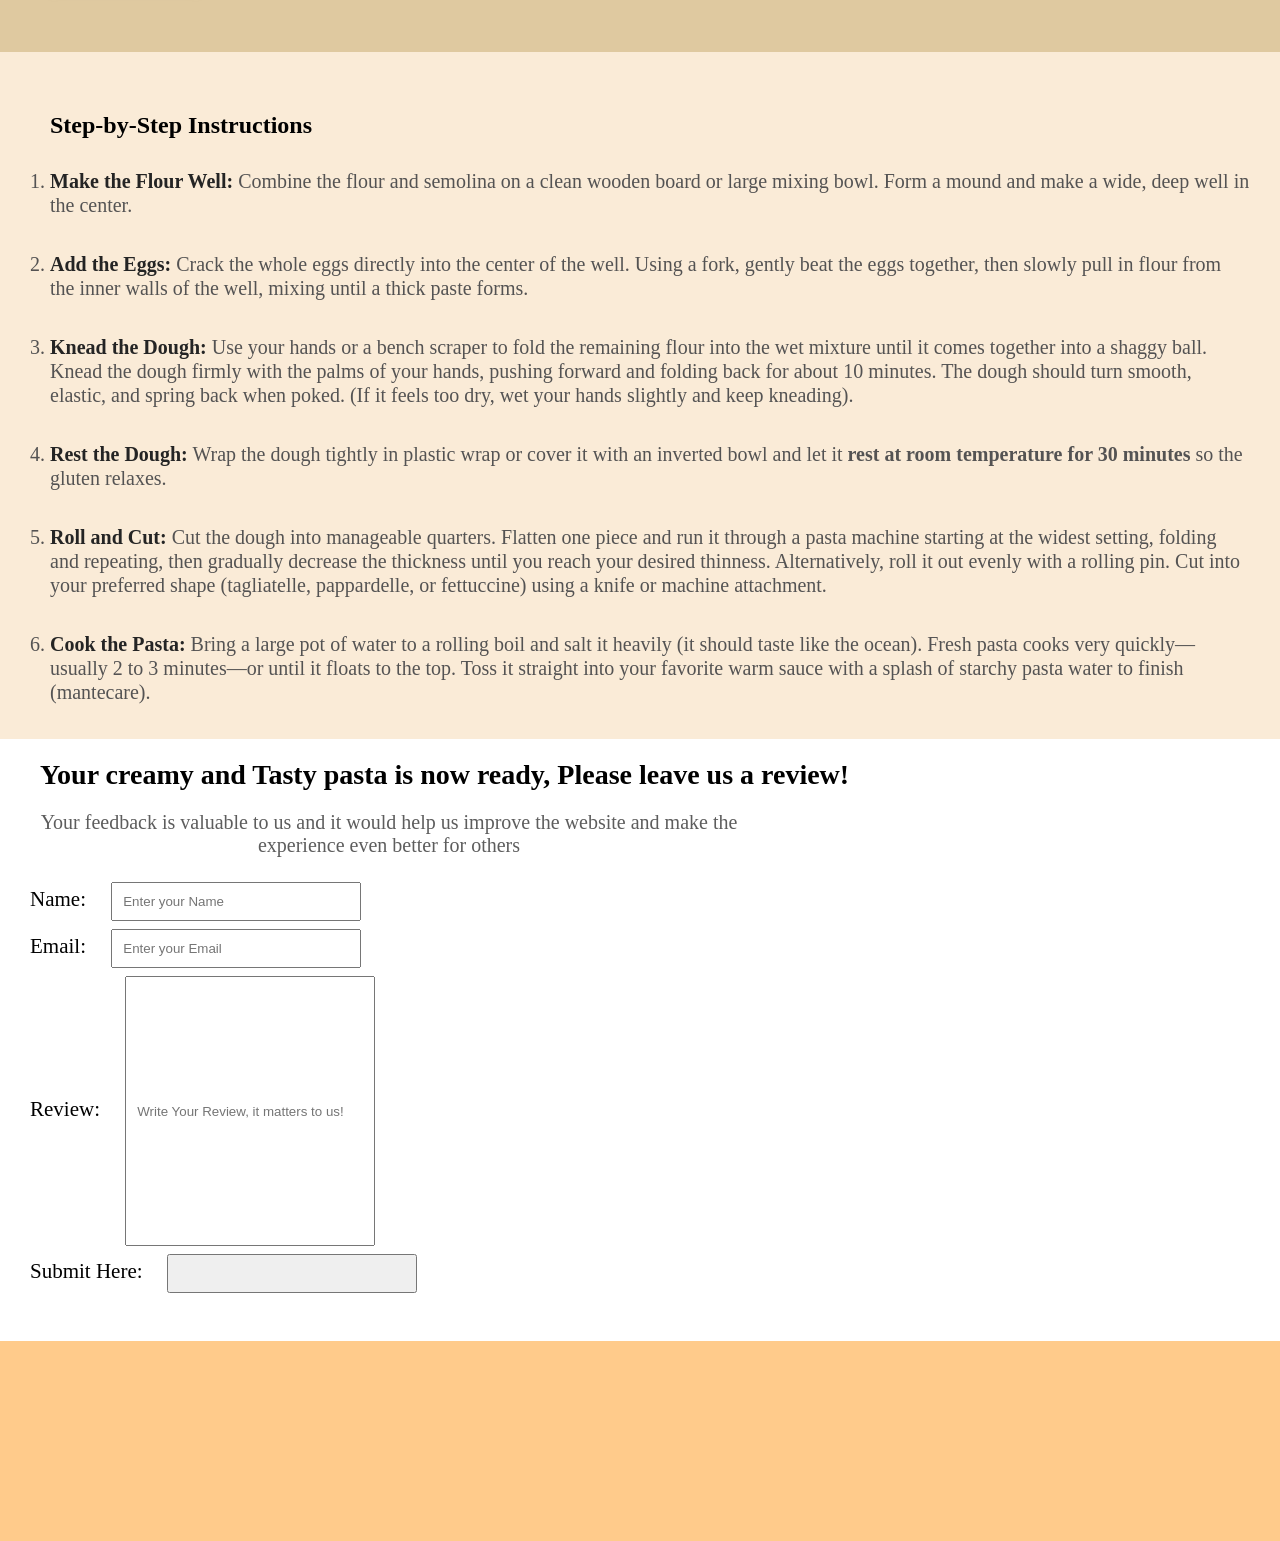
==== commit 6509c7c3: "added nav bar" ====
--- a/index.html
+++ b/index.html
@@ -6,7 +6,16 @@
     </head>
     <body>
         <header>
-            <h1 id="Recipe">Italian Authentic Pasta</h1>
+          <div class="header-div">
+            <h1 id="recipe-heading">Italian Authentic Pasta</h1>
+            <nav>
+                <a class="nav-link" href="#images">Images</a>
+                <a class="nav-link" href="#diff-type-pasta">Pasta-Types</a>
+                <a class="nav-link" href="#ingredients">Ingredients</a>
+                <a class="nav-link" href="#step-by-step">Recipe</a>
+                <a class="nav-link" href="#last-section">About Us</a>
+            </nav>
+          </div>
             <p id="introduction">White sauce pasta is a comforting and creamy dish made by tossing tender pasta into a velvety Béchamel sauce. Rooted in classic European cooking, it combines butter, flour, and milk with aromatic garlic, herbs, and melted cheese. Each bite delivers a rich, smooth texture and a savory flavor that makes it a family favorite around the world.</p>
         </header>
         <main>
@@ -16,8 +25,9 @@
             <img  class="pasta-img" src="https://www.cookwithmanali.com/wp-content/uploads/2018/12/White-Sauce-Pasta-1014x1536.jpg">
             <img  class="pasta-img" src="https://cdn1.foodviva.com/static-content/food-images/snacks-recipes/white-sauce-pasta/white-sauce-pasta.jpg">
           </div>
-          <div id="infomation">
-            <div id="diff-type-div"><h2 id="styles">Popular Styles of Creamy White Sauce Pasta</h2>
+          
+         <section id="diff-type-pasta">
+            <h2 id="styles">Popular Styles of Creamy White Sauce Pasta</h2>
             <ul id="types">
                 <li>
                 <strong>Classic Penne Béchamel:</strong> Penne pasta tossed in a smooth, butter-and-milk white sauce with bell peppers, corn, and herbs.
@@ -29,7 +39,7 @@
                     <strong>Cafe-Style Veggie White Pasta:</strong> Macaroni or penne smothered in a thick cheese-slice-infused white sauce with sautéed garlic, onions, and tri-color capsicum.
                 </li>
             </ul>
-        </div>
+        </section>
 
         
         <div id="stepsofmaking">
--- a/stylesheet.css
+++ b/stylesheet.css
@@ -1,19 +1,20 @@
-*{
-    margin: 0px;
+*{ 
+  margin: 0px;
     padding: 0px;
-    
+    box-sizing: border-box;
 }
 body,html{
     width: 100%;
     height: 100%;
     background-color: #f9f6ee;
-    margin-bottom: 2000px;
+    margin-top: 20px;
 }
-#Recipe{
-  text-align: center;
+#recipe-heading{
   font-size: 30px;
   font-style: italic;
-  margin-top: 20px;
+  padding-left: 25px;
+  padding-top: 10px;
+  padding-bottom: 10px;
 }
 #introduction{
   padding: 25px;
@@ -53,7 +54,10 @@
   line-height: 24px;
   display: flex;
   flex-direction: column;
-  gap: 30px;
+  gap: 10px;
+}
+#step-list,#types{
+  gap: 35px;
 }
 #ingredients,#step-by-step{
   padding-top: 60px;
@@ -64,9 +68,8 @@
 strong{
   color: rgb(36, 36, 36);
 }
-#diff-type-div{
+#diff-type-pasta{
   background-color: rgb(255, 249, 231);
-
   padding-bottom: 40px;
 }
 #review-form{
@@ -125,9 +128,8 @@
   background-color: rgb(255, 203, 139);
 }
 img:hover{
-  box-shadow: 0px 0px 10px rgba(0, 0, 0, 0.369);
+  box-shadow: 0px 0px 40px rgba(255, 255, 255, 0.105);
   transition-duration: 0.3s;
-  border: 4px solid rgba(255, 255, 255, 0.434);
   cursor: pointer;
 }
 #stepsofmaking{
@@ -138,4 +140,44 @@
 #stepsofmaking2{
   background-color: antiquewhite;
   padding-bottom: 35px;
+}
+.header-div{
+  display: flex;
+  align-items: center;
+  justify-content: space-between;
+  position:fixed;
+  background-color: rgba(255, 255, 255, 0.968);
+  top: 0px;
+  right: 0px;
+  left: 0px;
+  border-bottom: 1px solid rgba(128, 128, 128, 0.322);
+}
+nav{
+  display: flex;
+  margin-right: 50px;
+}
+.nav-link{
+  color: black;
+  text-decoration: none;
+  padding-left: 14px;
+  padding-right: 14px;
+  padding-top: 3px;
+  padding-bottom: 3px;
+  margin-left: 1px;
+  font-size: 18px;
+  border: 1px solid rgba(255, 255, 255, 0);
+}
+.nav-link:hover{
+ 
+  transition-duration: 0.15s;
+  background-color: rgb(255, 255, 255);
+  border-radius: 30px;
+  border: 1px solid rgba(84, 84, 84, 0.092);
+  
+}
+.example-image{
+  height: 80px;
+  width: 150px;
+  object-fit: cover;
+  border: none;
 }
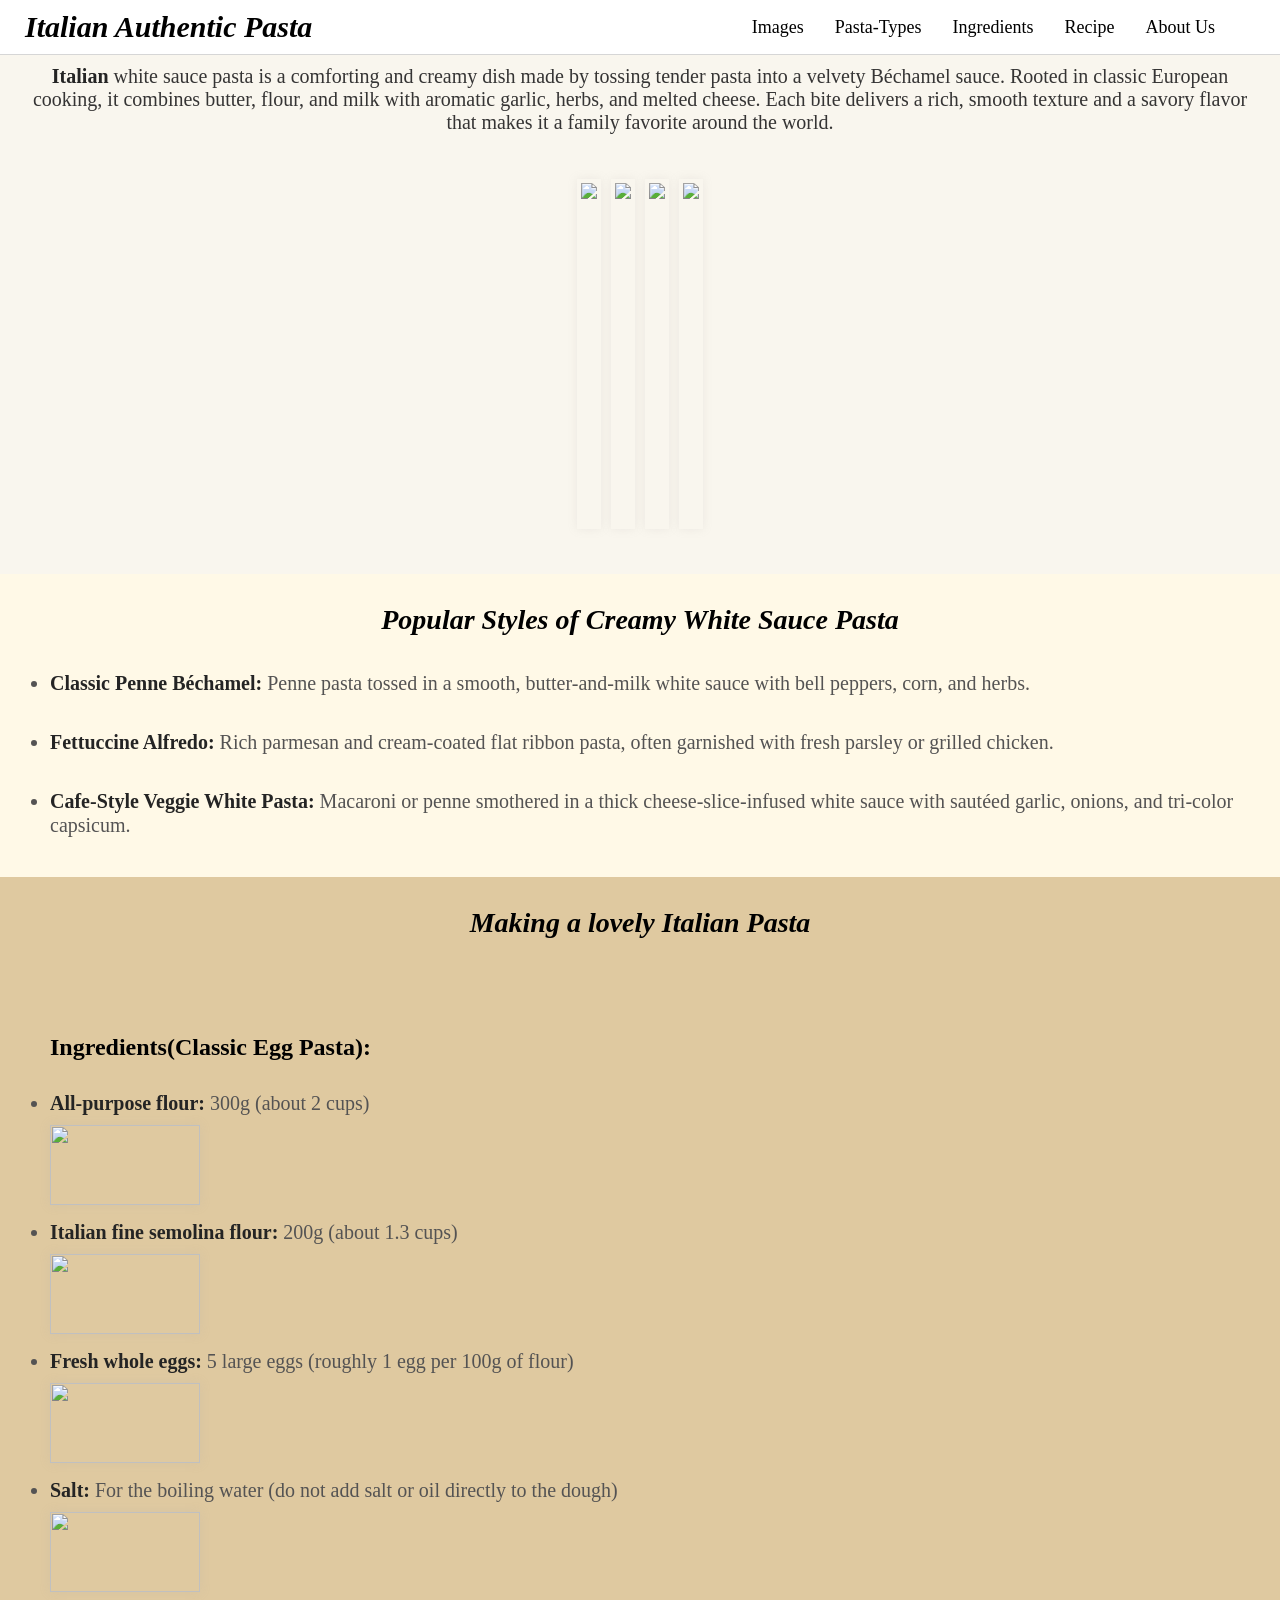
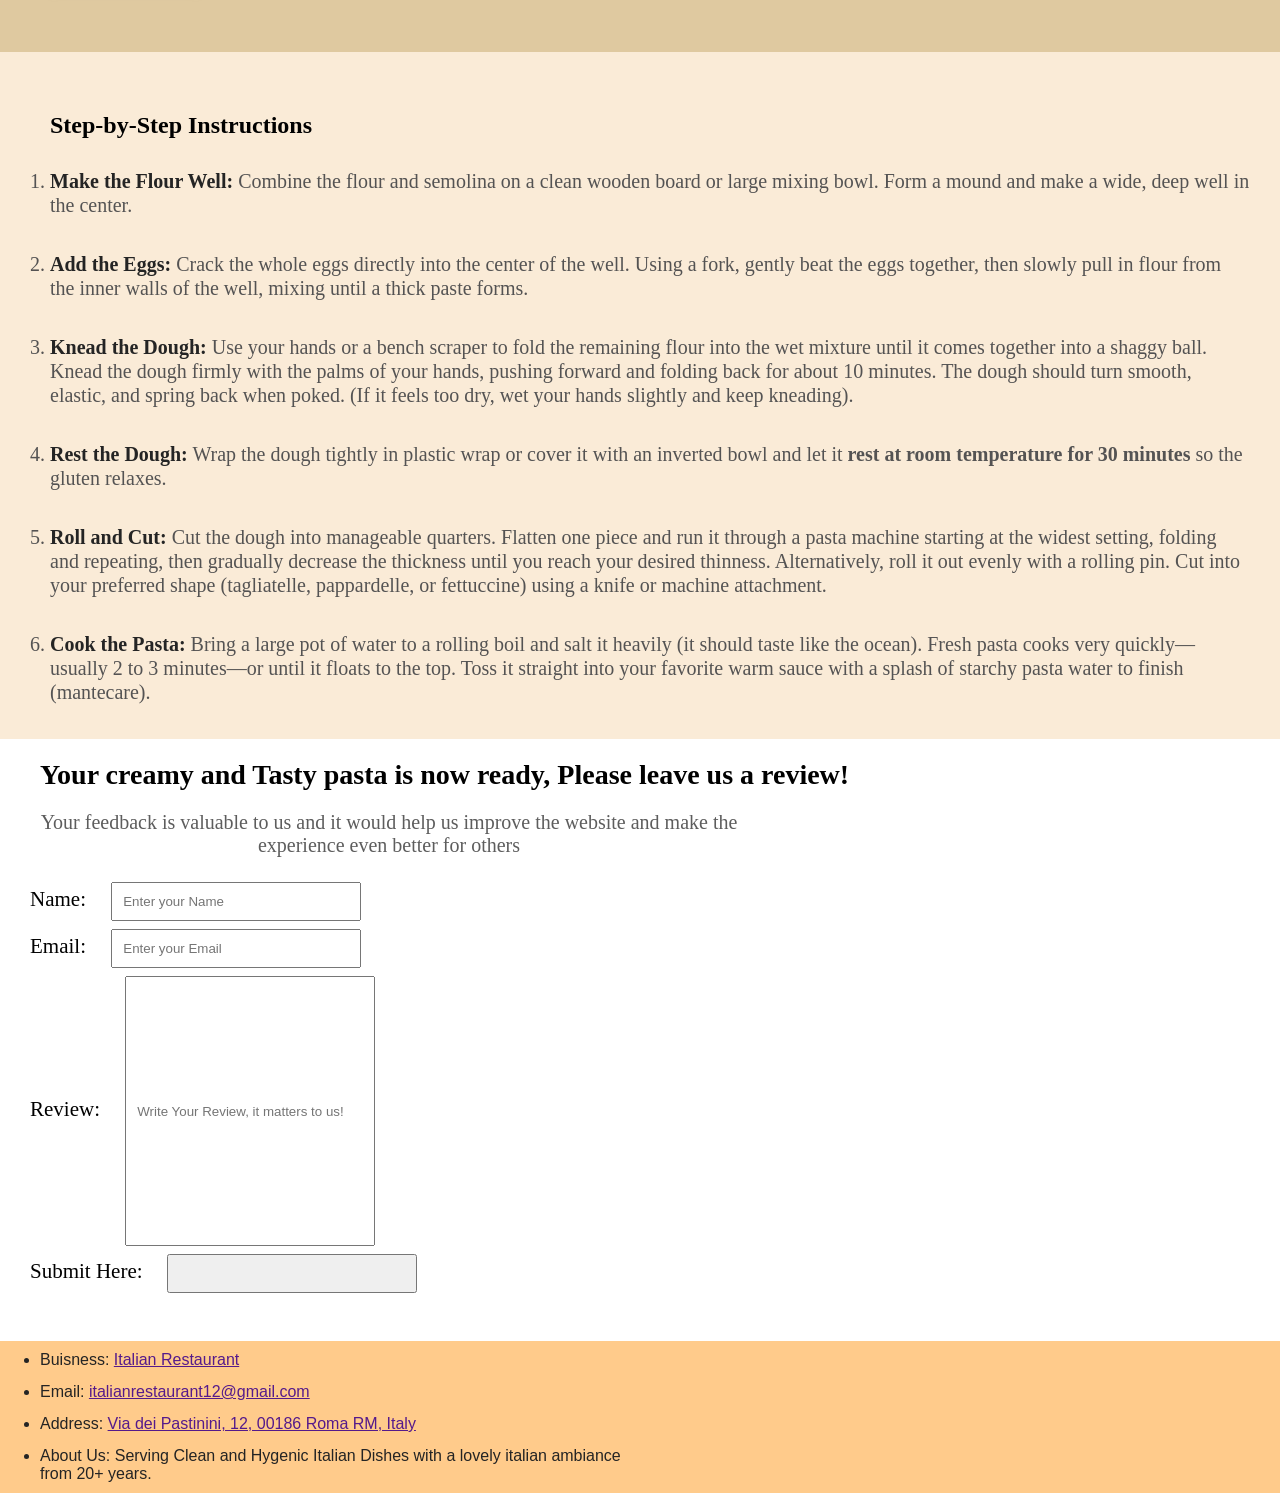
==== commit 29251c83: "improved flexbox overflow, added footer and basic javascript game" ====
--- a/index.html
+++ b/index.html
@@ -16,7 +16,7 @@
                 <a class="nav-link" href="#last-section">About Us</a>
             </nav>
           </div>
-            <p id="introduction">White sauce pasta is a comforting and creamy dish made by tossing tender pasta into a velvety Béchamel sauce. Rooted in classic European cooking, it combines butter, flour, and milk with aromatic garlic, herbs, and melted cheese. Each bite delivers a rich, smooth texture and a savory flavor that makes it a family favorite around the world.</p>
+            <p id="introduction"><strong>Italian</strong> white sauce pasta is a comforting and creamy dish made by tossing tender pasta into a velvety Béchamel sauce. Rooted in classic European cooking, it combines butter, flour, and milk with aromatic garlic, herbs, and melted cheese. Each bite delivers a rich, smooth texture and a savory flavor that makes it a family favorite around the world.</p>
         </header>
         <main>
           <div id="images">
@@ -103,9 +103,24 @@
                 </form>
             </div>
             <div id="last-section">
-
+                    <ul id="footer-info">
+                        <li>
+                            Buisness: <a href="">Italian Restaurant</a>
+                        </li>
+                        <li>
+                            Email: <a href="">italianrestaurant12@gmail.com</a>
+                        </li>
+                        <li>
+                            Address: <a href="">Via dei Pastinini, 12, 00186 Roma RM, Italy</a>
+                        </li>
+                        <li>
+                            About Us: Serving Clean and Hygenic Italian Dishes with a lovely italian ambiance from 20+ years.
+                        </li>
+                    </ul>
+                
             </div>
 
         </footer>
+        <script src="javascript.js"></script>
     </body>
 </html>
--- a/stylesheet.css
+++ b/stylesheet.css
@@ -37,6 +37,7 @@
   padding-bottom: 45px;
   margin-left: 18px;
   margin-right: 18px;
+  flex-wrap: wrap;
 }
 #styles,#steps{
   text-align: center;
@@ -124,7 +125,7 @@
   bottom: 0px;
   left: 0px;
   right: 0px;
-  height: 200px;
+  height: auto;
   background-color: rgb(255, 203, 139);
 }
 img:hover{
@@ -180,4 +181,19 @@
   width: 150px;
   object-fit: cover;
   border: none;
+}
+#footer-info{
+  display: flex;
+  flex-direction: column;
+  padding: 10px 0px 10px 40px;
+  gap: 14px;
+  font-family: Arial, Helvetica, sans-serif;
+  width: 50%;
+  color:rgb(36, 36, 36)
+}
+@media (max-width: 700px){
+  nav{
+    display: none;
+  }
+
 }
